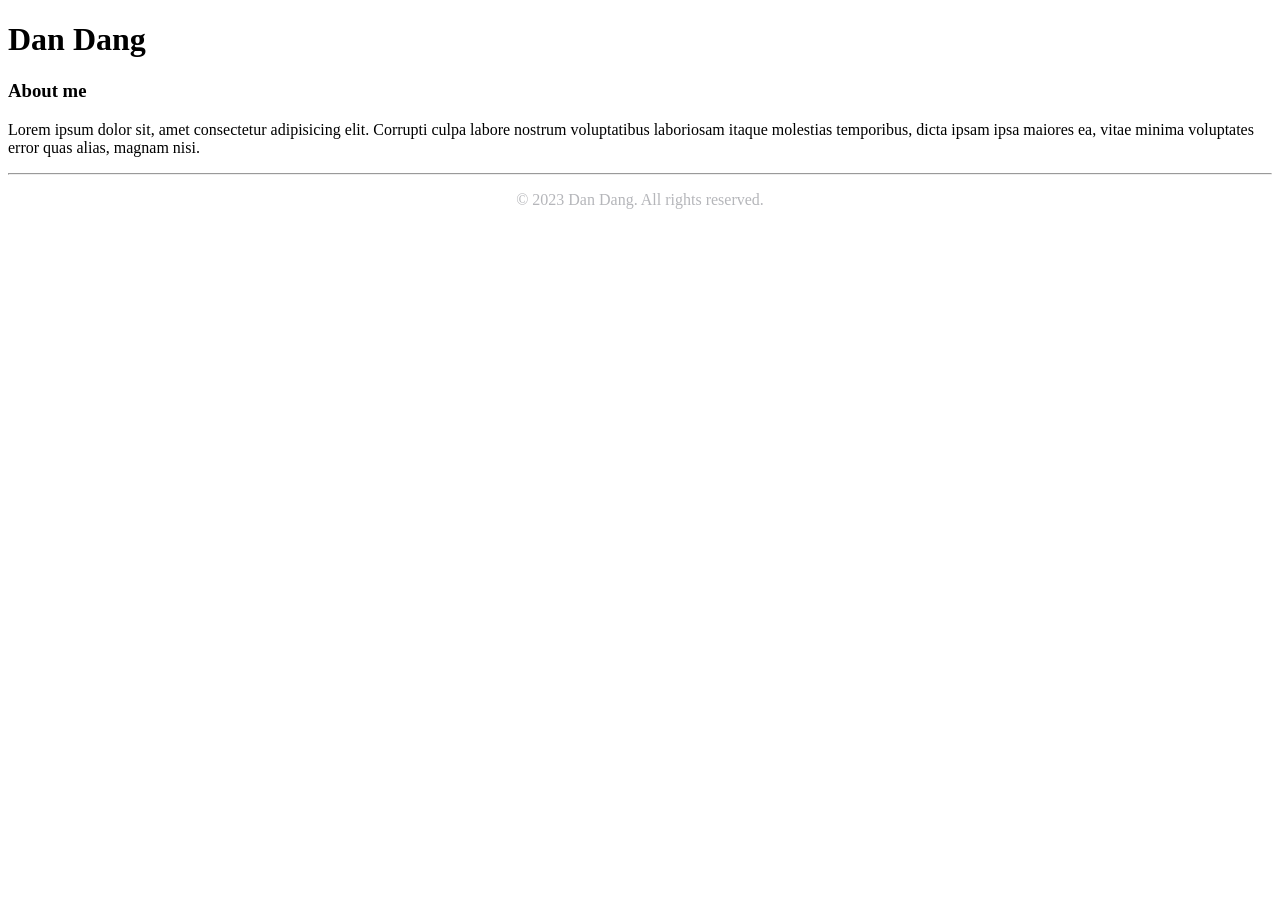
==== index.html @ 6500d6c2 "Create index.html" ====
<!DOCTYPE html>
<html lang="en">
<head>
    <style type="text/css">
        #main-footer{
            text-align: center;
            color: #b5b6ba;
        }
    </style>
    <meta charset="UTF-8">
    <meta name="viewport" content="width=device-width, initial-scale=1.0">
    <title>Dan Dang</title>
</head>

<body>
    <header id="main-header">
        <h1>Dan Dang</h1>
    </header>

    <div>
        <h3> About me</h3>
        <p> Lorem ipsum dolor sit, amet consectetur adipisicing elit. Corrupti culpa labore nostrum voluptatibus laboriosam itaque molestias temporibus, dicta ipsam ipsa maiores ea, vitae minima voluptates error quas alias, magnam nisi.</p>
    </div>
    
    <footer id="main-footer">
        <hr>
        <p>&copy; 2023 Dan Dang. All rights reserved.</p>
    </footer>
</body>
</html>
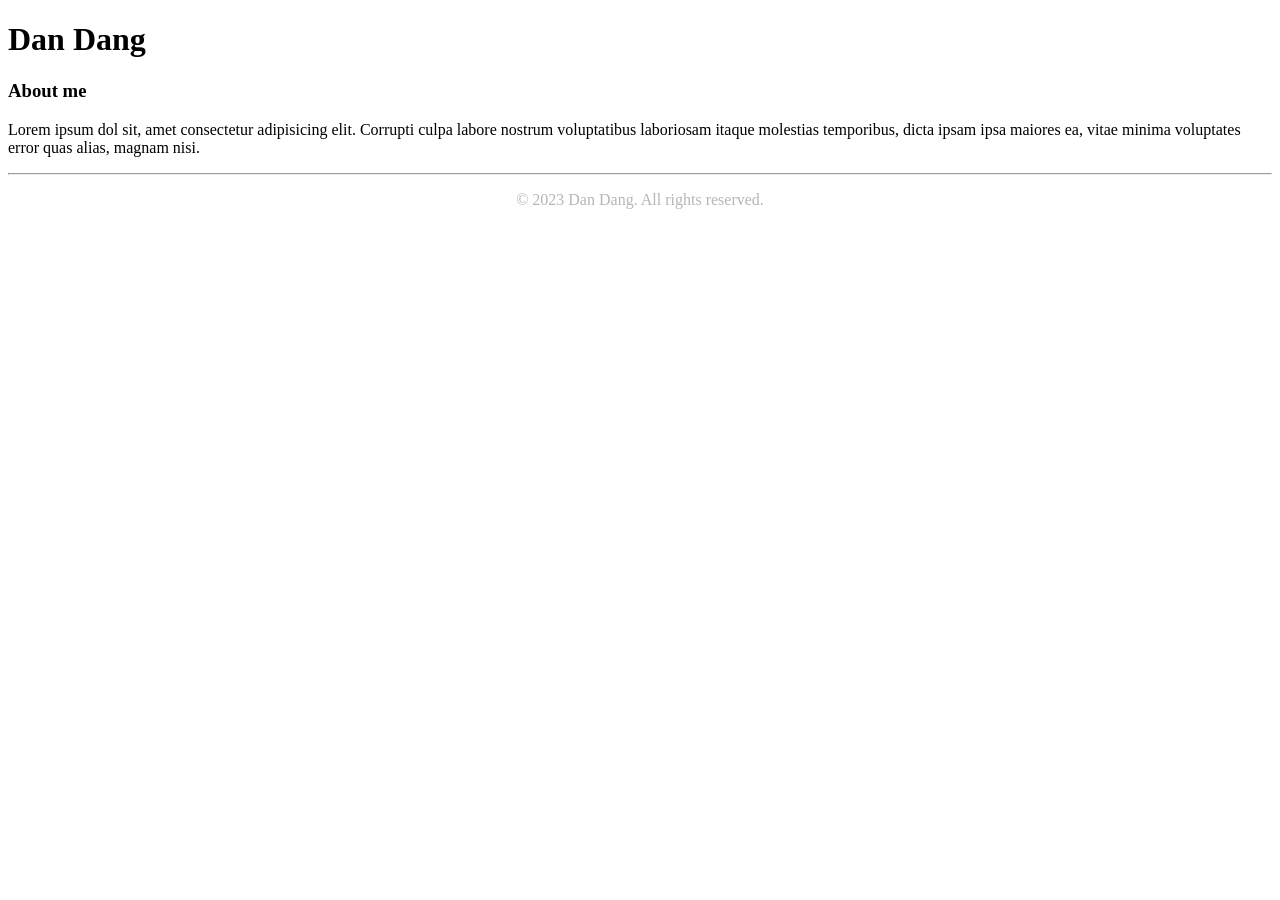
==== commit 69a37614: "Update index.html" ====
--- a/index.html
+++ b/index.html
@@ -19,7 +19,7 @@
 
     <div>
         <h3> About me</h3>
-        <p> Lorem ipsum dolor sit, amet consectetur adipisicing elit. Corrupti culpa labore nostrum voluptatibus laboriosam itaque molestias temporibus, dicta ipsam ipsa maiores ea, vitae minima voluptates error quas alias, magnam nisi.</p>
+        <p> Lorem ipsum dol sit, amet consectetur adipisicing elit. Corrupti culpa labore nostrum voluptatibus laboriosam itaque molestias temporibus, dicta ipsam ipsa maiores ea, vitae minima voluptates error quas alias, magnam nisi.</p>
     </div>
     
     <footer id="main-footer">
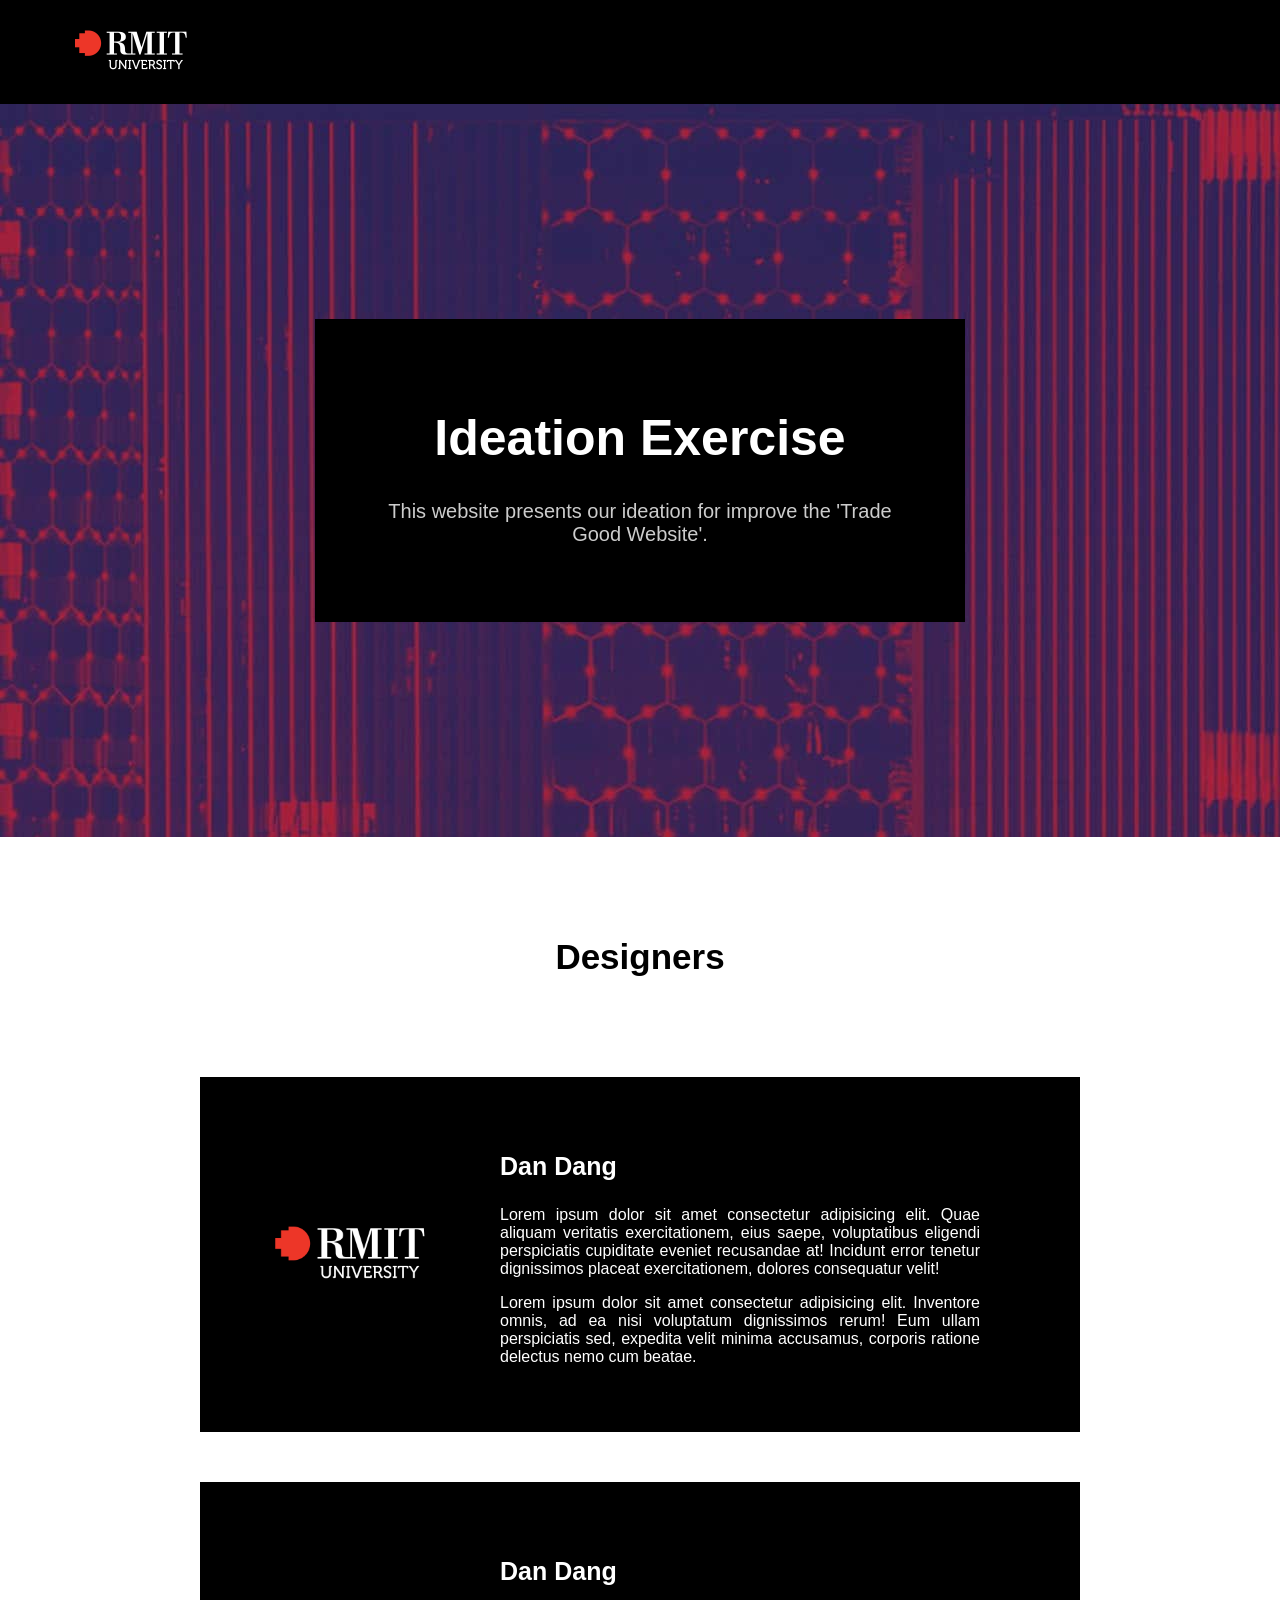
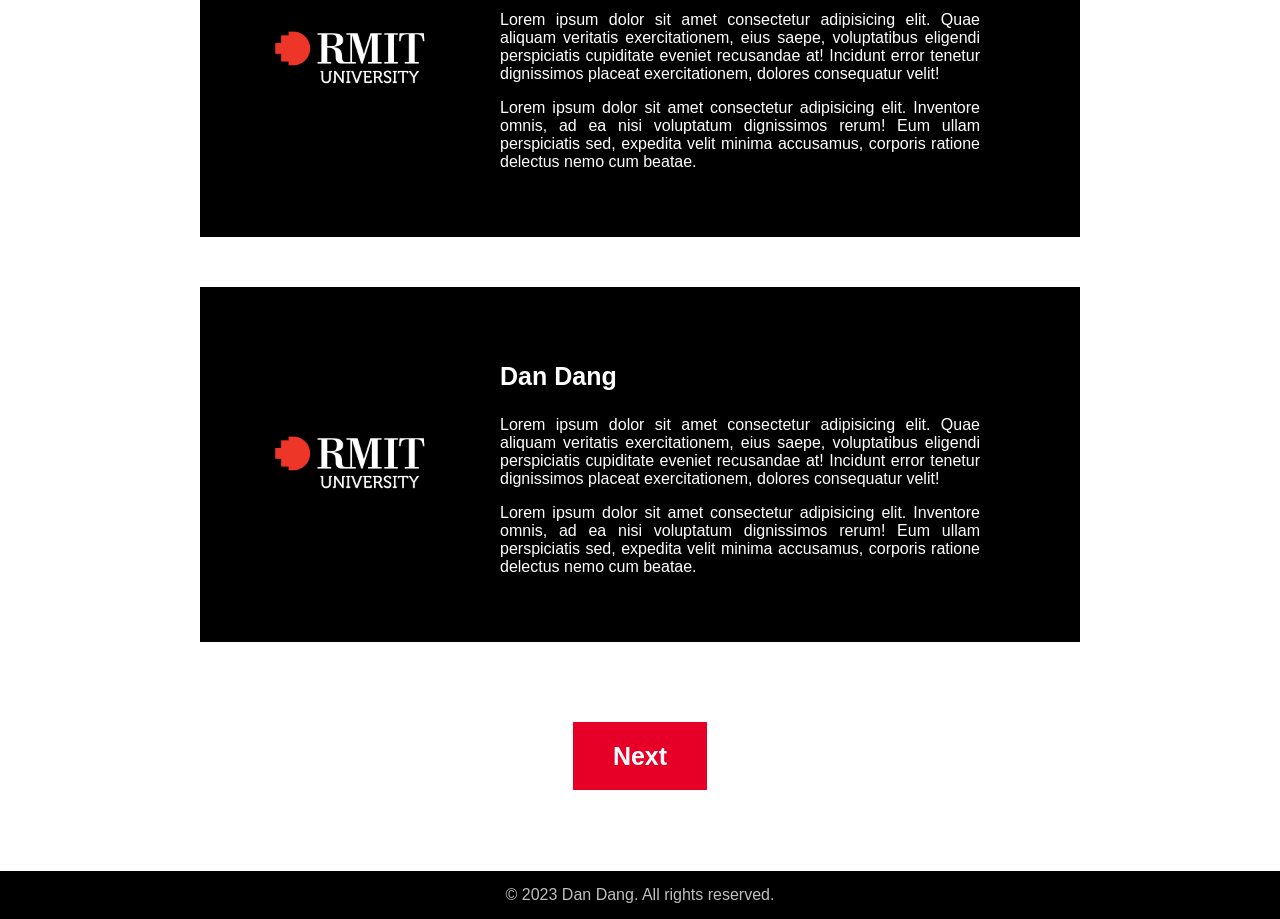
==== commit 4138c137: "Add files via upload" ====
--- a/index.html
+++ b/index.html
@@ -1,30 +1,75 @@
-<!DOCTYPE html>
-<html lang="en">
-<head>
-    <style type="text/css">
-        #main-footer{
-            text-align: center;
-            color: #b5b6ba;
-        }
-    </style>
-    <meta charset="UTF-8">
-    <meta name="viewport" content="width=device-width, initial-scale=1.0">
-    <title>Dan Dang</title>
-</head>
+<!DOCTYPE HTML>
 
-<body>
-    <header id="main-header">
-        <h1>Dan Dang</h1>
-    </header>
+<html>
+    <head>
+        <link rel="stylesheet" href="style.css">
+    </head>
 
-    <div>
-        <h3> About me</h3>
-        <p> Lorem ipsum dol sit, amet consectetur adipisicing elit. Corrupti culpa labore nostrum voluptatibus laboriosam itaque molestias temporibus, dicta ipsam ipsa maiores ea, vitae minima voluptates error quas alias, magnam nisi.</p>
-    </div>
-    
-    <footer id="main-footer">
-        <hr>
-        <p>&copy; 2023 Dan Dang. All rights reserved.</p>
-    </footer>
-</body>
-</html>+    <body>
+        <div>
+            <div class="logo-line">
+                <img src="/Images/CS-rmit-logo-reverse.png" class="rmit-logo" alt="rmit-logo">
+            </div>
+            <div class="header-wrapper">
+                <div class="header">
+                    <h1>Ideation Exercise</h1>
+                    <p>This website presents our ideation for improve the 'Trade Good Website'.</p>
+                </div>
+            </div>
+        </div>
+
+        <div class="title">
+            <h2>Designers</h2>
+        </div>
+
+
+            
+        <div class="designer-card">
+            <div class="designer-img-box">
+                <img src="Images/CS-rmit-logo-reverse.png" alt="">
+            </div>
+            <div class="designer-description-box">
+                <div>
+                    <h3>Dan Dang</h3>
+                    <p>Lorem ipsum dolor sit amet consectetur adipisicing elit. Quae aliquam veritatis exercitationem, eius saepe, voluptatibus eligendi perspiciatis cupiditate eveniet recusandae at! Incidunt error tenetur dignissimos placeat exercitationem, dolores consequatur velit!</p>
+                    <p>Lorem ipsum dolor sit amet consectetur adipisicing elit. Inventore omnis, ad ea nisi voluptatum dignissimos rerum! Eum ullam perspiciatis sed, expedita velit minima accusamus, corporis ratione delectus nemo cum beatae.</p>
+                </div>
+            </div>
+        </div>
+        
+        <div class="designer-card">
+            <div class="designer-img-box">
+                <img src="Images/CS-rmit-logo-reverse.png" alt="">
+            </div>
+            <div class="designer-description-box">
+                <div>
+                    <h3>Dan Dang</h3>
+                    <p>Lorem ipsum dolor sit amet consectetur adipisicing elit. Quae aliquam veritatis exercitationem, eius saepe, voluptatibus eligendi perspiciatis cupiditate eveniet recusandae at! Incidunt error tenetur dignissimos placeat exercitationem, dolores consequatur velit!</p>
+                    <p>Lorem ipsum dolor sit amet consectetur adipisicing elit. Inventore omnis, ad ea nisi voluptatum dignissimos rerum! Eum ullam perspiciatis sed, expedita velit minima accusamus, corporis ratione delectus nemo cum beatae.</p>
+                </div>
+            </div>
+        </div>
+
+
+        <div class="designer-card">
+            <div class="designer-img-box">
+                <img src="Images/CS-rmit-logo-reverse.png" alt="">
+            </div>
+            <div class="designer-description-box">
+                <div>
+                    <h3>Dan Dang</h3>
+                    <p>Lorem ipsum dolor sit amet consectetur adipisicing elit. Quae aliquam veritatis exercitationem, eius saepe, voluptatibus eligendi perspiciatis cupiditate eveniet recusandae at! Incidunt error tenetur dignissimos placeat exercitationem, dolores consequatur velit!</p>
+                    <p>Lorem ipsum dolor sit amet consectetur adipisicing elit. Inventore omnis, ad ea nisi voluptatum dignissimos rerum! Eum ullam perspiciatis sed, expedita velit minima accusamus, corporis ratione delectus nemo cum beatae.</p>
+                </div>
+            </div>
+        </div>
+        
+        <div class="link-button">
+            <a href="study.html" class="btn">Next</a>
+        </div>
+
+        <div class="footer">
+            <span>© 2023 Dan Dang. All rights reserved.</span>
+        </div>
+    </body>
+    </html>
--- a/style.css
+++ b/style.css
@@ -0,0 +1,143 @@
+body, html{
+   font-family: Arial, Helvetica, sans-serif;
+   height: 100%;
+   width: 100%;
+   padding: 0px;
+   margin:0px;
+   
+}
+
+/* header */
+.rmit-logo{
+   max-width: 150px;
+}
+.logo-line{
+   padding-left: 56px;
+   background-color: black;
+   padding: right 56px;
+}
+.header{
+   color: white;
+   background-color: black;
+   padding: 56px;
+   margin: 100px;
+   margin-left: 200px;
+   margin-right: 200px;
+}
+.header-wrapper{
+   text-align: center;
+   background-image:url(/Images/red-navy-building-background-abstract.jpg);
+   padding: 115px;
+}
+.header h1{
+   font-size: 50px;
+}
+.header p{
+   font-size: 20px;
+   opacity: 80%;
+}
+
+/* body */
+
+.title{
+   text-align: center;
+   margin: 100px;
+}
+.title h2{
+   margin: 0px;
+   font-size: 35px;
+}
+
+.designer-card{
+   font-family: Arial, Helvetica, sans-serif;
+   display: flex;
+   margin: 50px;
+   margin-left: 200px;
+   margin-right: 200px;
+   background-color: black;
+   color: white;
+}
+.designer-img-box img{
+   max-width: 200px;
+}
+.designer-img-box{
+   margin: auto;
+   padding-left: 50px;
+}
+.designer-description-box{
+   margin: 50px;
+   margin-right: 100px;
+}
+
+.designer-description-box h3{
+   font-size: 25px;
+}
+.designer-description-box p{
+   text-align:justify;
+}
+/* main */
+
+
+
+/* footer */
+
+.link-button{
+   text-align: center;
+   margin: 100px;
+}
+.btn{
+   font-size: 25px;
+   text-align: center;
+   font-family: "Roboto";
+   background-color:#e60028 ;
+   padding: 20px 40px 20px;
+   color: white;
+   text-decoration: none;
+   font-weight: bold;
+   font-family: Arial, Helvetica, sans-serif;
+}
+.btn:hover, .btn:focus, .btn:active{
+   background-color: hsl(350, 100%, 36%);
+}
+.footer{
+   text-align: center;
+   background-color: black;
+   color: white;
+   padding: 15px;
+}
+.footer span{
+   opacity: 75%;
+}
+
+
+
+
+
+
+
+
+/* page2 */
+th{
+   color: white;
+   font-weight: bold;
+   background-color: black;
+}
+
+.content td{
+   border: solid 1px gray;
+}
+.content th, .content td{
+   padding: 20px;
+}
+
+.table-wrapper{
+   display: flex;
+   justify-content: center;
+   margin: 100px;
+}
+.content h2{
+   text-align: center;
+}
+.table-image{
+   max-width: 400px;
+}
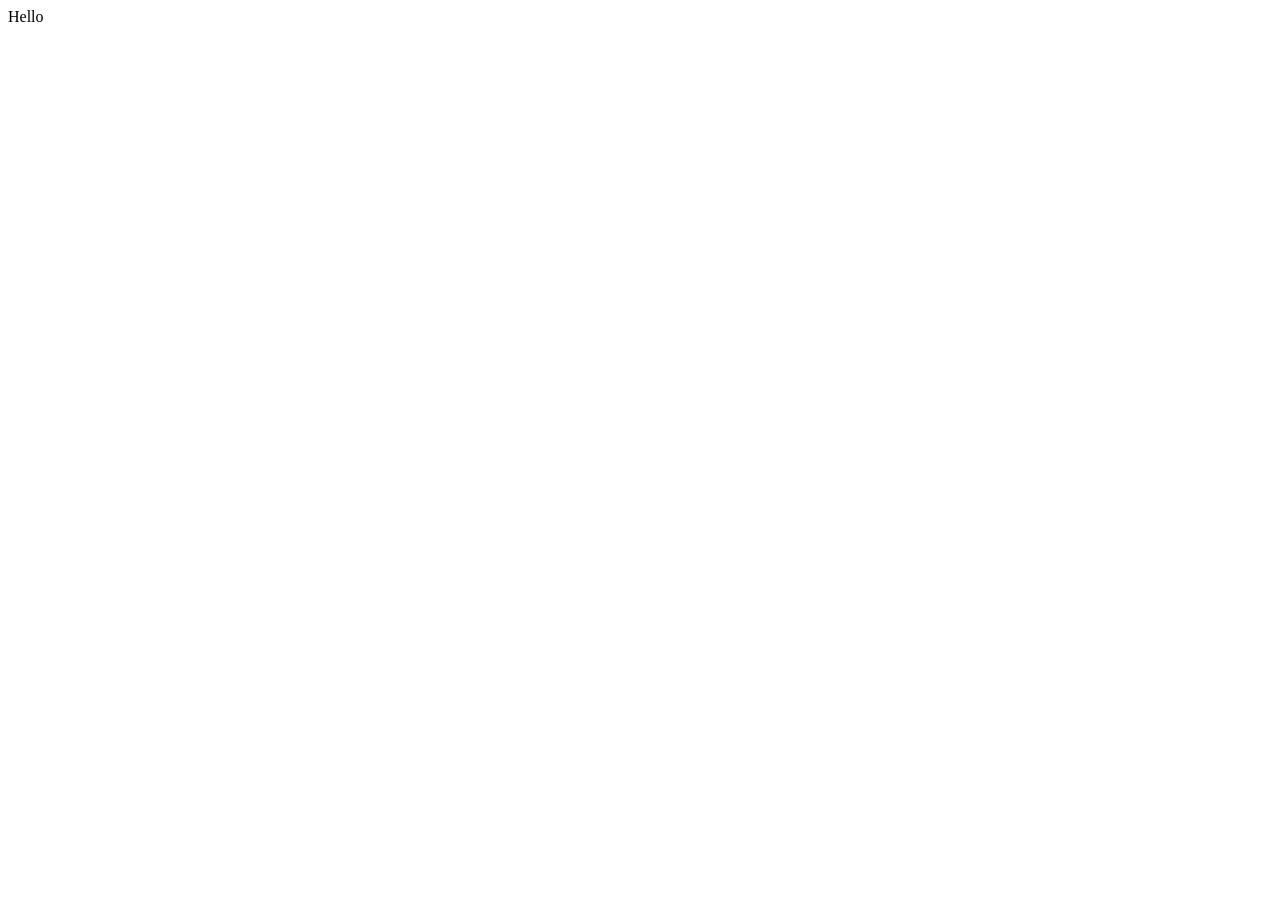
==== commit be467202: "Upate" ====
--- a/index.html
+++ b/index.html
@@ -1,75 +1,12 @@
-<!DOCTYPE HTML>
-
-<html>
-    <head>
-        <link rel="stylesheet" href="style.css">
-    </head>
-
-    <body>
-        <div>
-            <div class="logo-line">
-                <img src="/Images/CS-rmit-logo-reverse.png" class="rmit-logo" alt="rmit-logo">
-            </div>
-            <div class="header-wrapper">
-                <div class="header">
-                    <h1>Ideation Exercise</h1>
-                    <p>This website presents our ideation for improve the 'Trade Good Website'.</p>
-                </div>
-            </div>
-        </div>
-
-        <div class="title">
-            <h2>Designers</h2>
-        </div>
-
-
-            
-        <div class="designer-card">
-            <div class="designer-img-box">
-                <img src="Images/CS-rmit-logo-reverse.png" alt="">
-            </div>
-            <div class="designer-description-box">
-                <div>
-                    <h3>Dan Dang</h3>
-                    <p>Lorem ipsum dolor sit amet consectetur adipisicing elit. Quae aliquam veritatis exercitationem, eius saepe, voluptatibus eligendi perspiciatis cupiditate eveniet recusandae at! Incidunt error tenetur dignissimos placeat exercitationem, dolores consequatur velit!</p>
-                    <p>Lorem ipsum dolor sit amet consectetur adipisicing elit. Inventore omnis, ad ea nisi voluptatum dignissimos rerum! Eum ullam perspiciatis sed, expedita velit minima accusamus, corporis ratione delectus nemo cum beatae.</p>
-                </div>
-            </div>
-        </div>
-        
-        <div class="designer-card">
-            <div class="designer-img-box">
-                <img src="Images/CS-rmit-logo-reverse.png" alt="">
-            </div>
-            <div class="designer-description-box">
-                <div>
-                    <h3>Dan Dang</h3>
-                    <p>Lorem ipsum dolor sit amet consectetur adipisicing elit. Quae aliquam veritatis exercitationem, eius saepe, voluptatibus eligendi perspiciatis cupiditate eveniet recusandae at! Incidunt error tenetur dignissimos placeat exercitationem, dolores consequatur velit!</p>
-                    <p>Lorem ipsum dolor sit amet consectetur adipisicing elit. Inventore omnis, ad ea nisi voluptatum dignissimos rerum! Eum ullam perspiciatis sed, expedita velit minima accusamus, corporis ratione delectus nemo cum beatae.</p>
-                </div>
-            </div>
-        </div>
-
-
-        <div class="designer-card">
-            <div class="designer-img-box">
-                <img src="Images/CS-rmit-logo-reverse.png" alt="">
-            </div>
-            <div class="designer-description-box">
-                <div>
-                    <h3>Dan Dang</h3>
-                    <p>Lorem ipsum dolor sit amet consectetur adipisicing elit. Quae aliquam veritatis exercitationem, eius saepe, voluptatibus eligendi perspiciatis cupiditate eveniet recusandae at! Incidunt error tenetur dignissimos placeat exercitationem, dolores consequatur velit!</p>
-                    <p>Lorem ipsum dolor sit amet consectetur adipisicing elit. Inventore omnis, ad ea nisi voluptatum dignissimos rerum! Eum ullam perspiciatis sed, expedita velit minima accusamus, corporis ratione delectus nemo cum beatae.</p>
-                </div>
-            </div>
-        </div>
-        
-        <div class="link-button">
-            <a href="study.html" class="btn">Next</a>
-        </div>
-
-        <div class="footer">
-            <span>© 2023 Dan Dang. All rights reserved.</span>
-        </div>
-    </body>
-    </html>+<!DOCTYPE html>
+<html lang="en">
+<head>
+  <meta charset="UTF-8">
+  <meta name="viewport" content="width=device-width, initial-scale=1.0"> <!-- displays site properly based on user's device -->
+  <link href="https://fonts.googleapis.com/css2?family=Public+Sans:wght@300;400;700&display=swap" rel="stylesheet">
+  <link rel="stylesheet" href="app/scss/style.css">
+</head>
+<body>
+  Hello
+</body>
+</html>
--- a/app/scss/style.css
+++ b/app/scss/style.css
@@ -0,0 +1 @@
+/*# sourceMappingURL=style.css.map */
